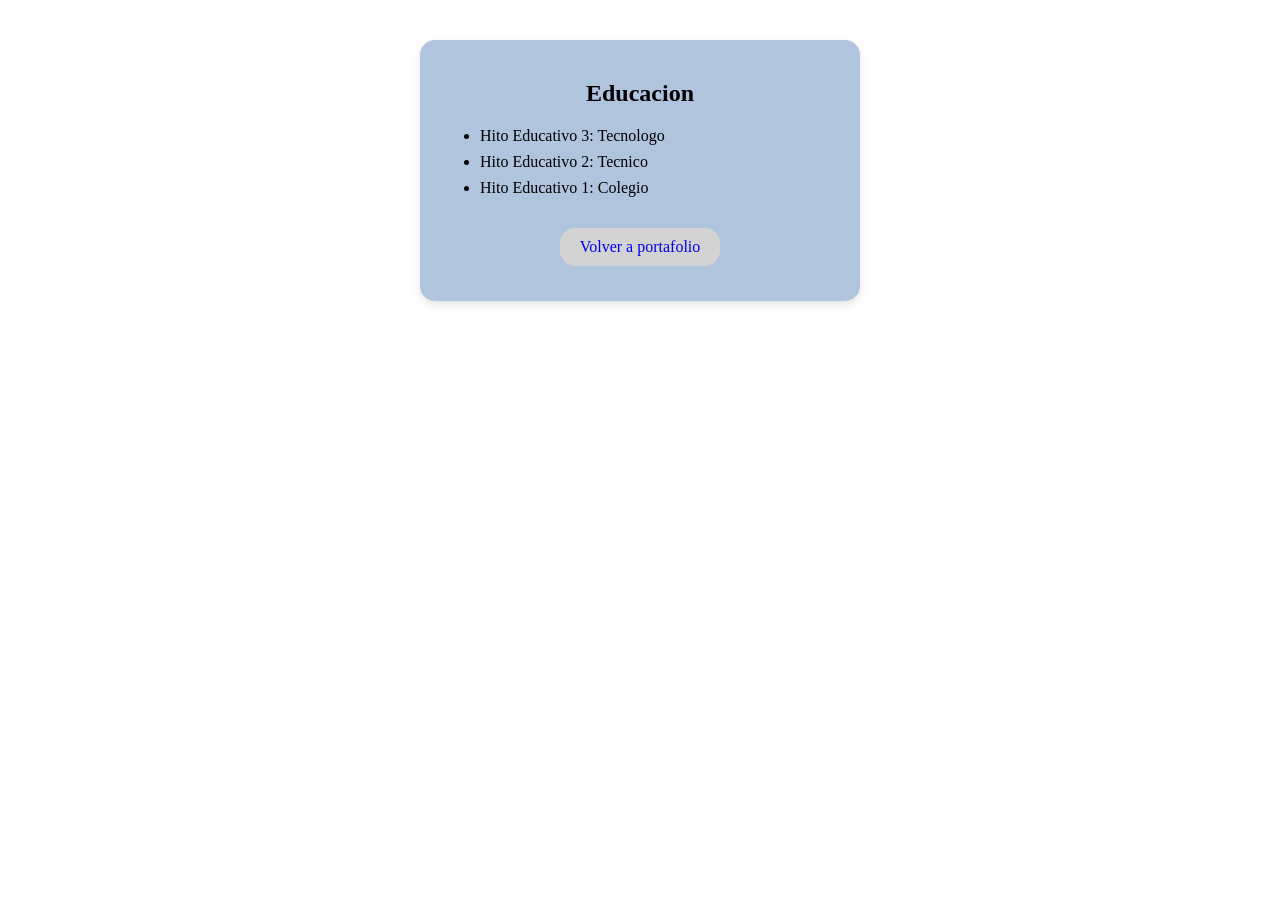
==== education.html @ 18ef1e5e "Mi cv" ====
<!DOCTYPE html>
<html lang="en">
<head>
    <meta charset="UTF-8">
    <link rel="stylesheet" href="./styles.css">
    <title>Educacion</title>
</head>
<body>

    <div class="card">
        <h2>Educacion</h2>

        <ul>
            
            <li>Hito Educativo 3: Tecnologo</li>
            <li>Hito Educativo 2: Tecnico</li>
            <li>Hito Educativo 1: Colegio</li>
        </ul>

        <a href="./index.html" class="link-card">Volver a portafolio</a>
    </div>
    
</body>
</html>
---- styles.css ----
.card{
    max-width: 400px;
    margin: 40px auto;
    background-color:lightsteelblue;
    padding: 20px;
    border-radius: 15px;
    text-align: center;
    box-shadow: 0 4px 8px rgba(0,0,0,0.1);
}

.avatar-container{ 
    margin-bottom: 20px;
}

.avatar{
    width: 120px;
    height: 120px;
    border-radius: 50%;
    object-fit: cover;
}

.description{
    margin-bottom: 15px;
}

.contact{
    margin-bottom: 15px;
    font-weight: bold;
}

.links a {
    margin-bottom:0 15px;
    text-decoration: none;
    color:rgba(7, 7, 7, 0.603) ;
    font-weight: bold;
}

.link-card{
    display: inline-block;
    margin: 15px;
    padding: 10px 20px;
    background:lightgrey;
    border-radius: 15px;
    text-decoration: none;
}

.card ul{
    text-align: left;
    margin-top: 10px;
}

.card li{
    margin-bottom: 8px;
}
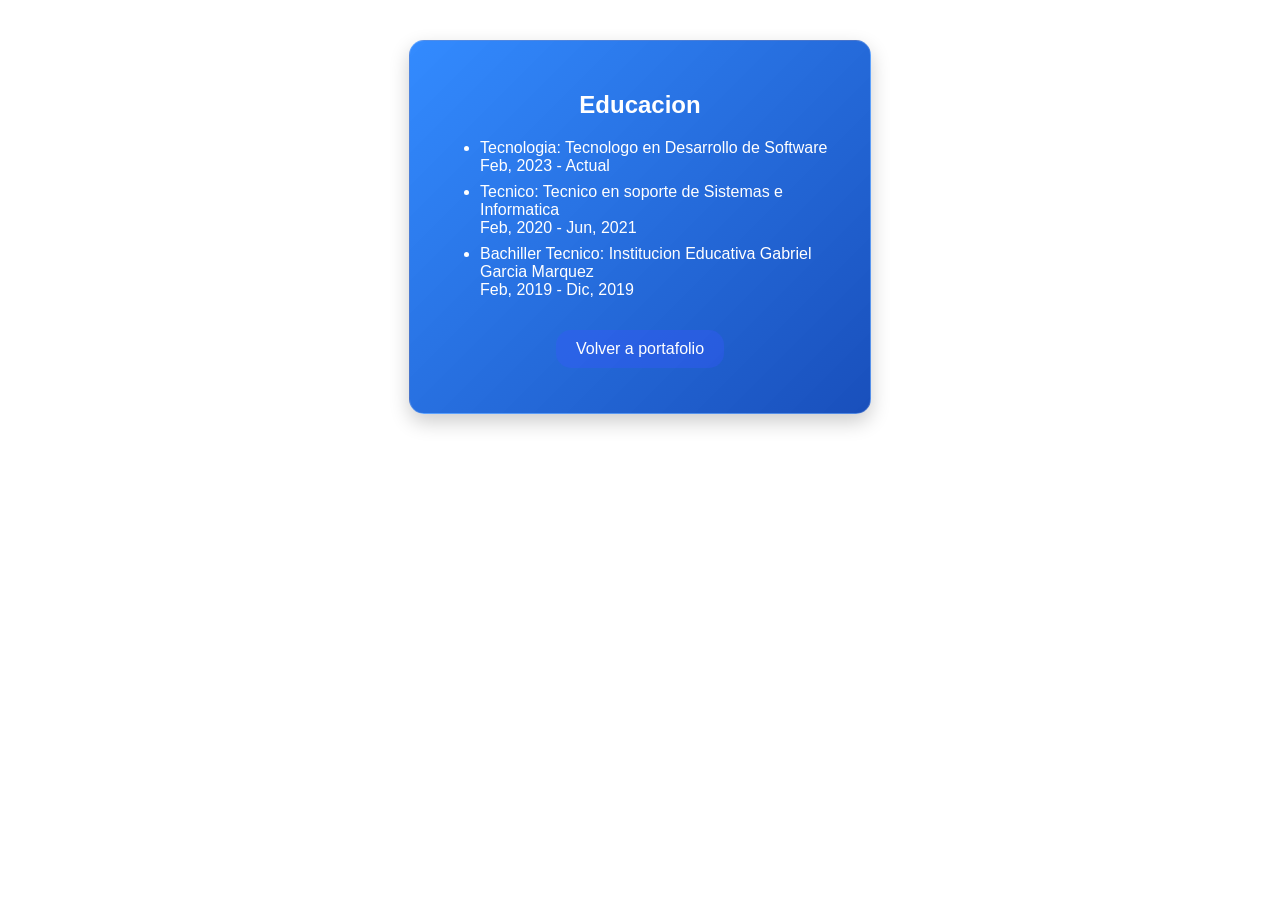
==== commit cb7b74c5: "Modifique mis css, actualice informacion sobre experiencia y educacion" ====
--- a/education.html
+++ b/education.html
@@ -11,10 +11,9 @@
         <h2>Educacion</h2>
 
         <ul>
-            
-            <li>Hito Educativo 3: Tecnologo</li>
-            <li>Hito Educativo 2: Tecnico</li>
-            <li>Hito Educativo 1: Colegio</li>
+            <li>Tecnologia: Tecnologo en Desarrollo de Software <br> Feb, 2023 - Actual</li>
+            <li>Tecnico: Tecnico en soporte de Sistemas e Informatica <br> Feb, 2020 - Jun, 2021</li>
+            <li>Bachiller Tecnico: Institucion Educativa Gabriel Garcia Marquez <br> Feb, 2019 - Dic, 2019</li>
         </ul>
 
         <a href="./index.html" class="link-card">Volver a portafolio</a>
--- a/styles.css
+++ b/styles.css
@@ -1,15 +1,26 @@
-.card{
+.card {
     max-width: 400px;
     margin: 40px auto;
-    background-color:lightsteelblue;
-    padding: 20px;
+    background: linear-gradient(135deg, rgba(0,110,255,0.8), rgba(0,60,180,0.9));
+    padding: 30px;
     border-radius: 15px;
     text-align: center;
-    box-shadow: 0 4px 8px rgba(0,0,0,0.1);
+    box-shadow: 0 8px 20px rgba(0, 0, 0, 0.2);
+    color: #fff;
+    font-family: 'Segoe UI', Tahoma, Geneva, Verdana, sans-serif;
+    backdrop-filter: blur(5px);
+    border: 1px solid rgba(255,255,255,0.2);
+    transition: transform 0.3s ease, box-shadow 0.3s ease;
+}
+
+.card:hover {
+    transform: translateY(-5px);
+    box-shadow: 0 12px 25px rgba(0, 0, 0, 0.3);
 }
 
 .avatar-container{ 
     margin-bottom: 20px;
+
 }
 
 .avatar{
@@ -21,34 +32,52 @@
 
 .description{
     margin-bottom: 15px;
+    color: white;
+    font-family:'Segoe UI', Tahoma, Geneva, Verdana, sans-serif;
 }
 
 .contact{
     margin-bottom: 15px;
     font-weight: bold;
+    color: white;
+    font-family:'Segoe UI', Tahoma, Geneva, Verdana, sans-serif;
 }
 
 .links a {
     margin-bottom:0 15px;
     text-decoration: none;
-    color:rgba(7, 7, 7, 0.603) ;
+    color:rgb(255, 255, 255) ;
     font-weight: bold;
+    font-family:'Segoe UI', Tahoma, Geneva, Verdana, sans-serif;
 }
+
+.links a:hover {
+    background-color: rgb(39, 82, 221); 
+    transform: translateX(10px);
+}
+
 
 .link-card{
     display: inline-block;
     margin: 15px;
     padding: 10px 20px;
-    background:lightgrey;
+    background:rgba(57, 87, 255, 0.336);
+    color: white;
     border-radius: 15px;
     text-decoration: none;
+}
+.card h2{
+    color: white;
+    font-weight: bold;
 }
 
 .card ul{
     text-align: left;
     margin-top: 10px;
+    color: white;
 }
 
 .card li{
     margin-bottom: 8px;
+    color: white;
 }
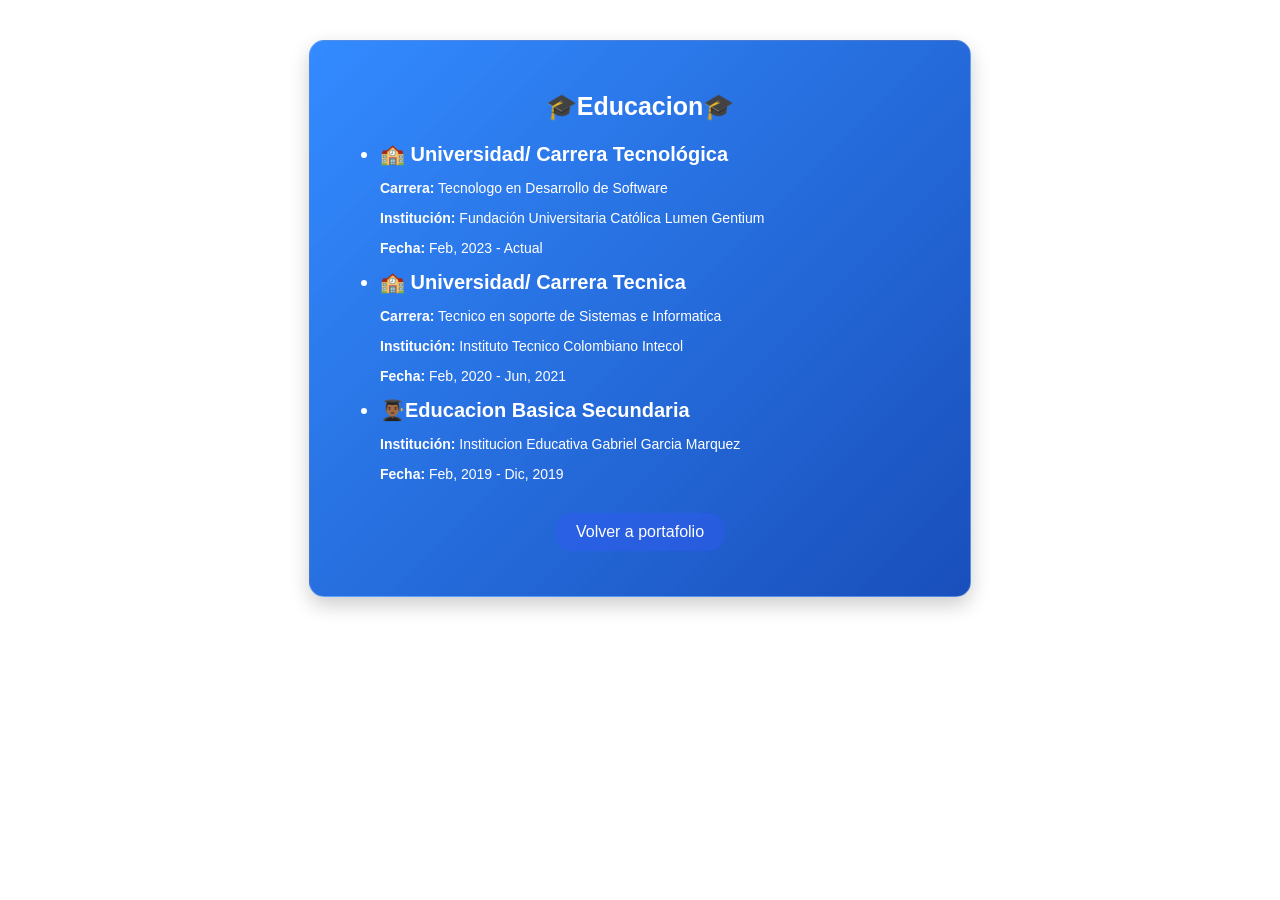
==== commit 3734372c: "Modifique mis css, actualice informacion sobre experiencia, educacion y index" ====
--- a/education.html
+++ b/education.html
@@ -8,12 +8,22 @@
 <body>
 
     <div class="card">
-        <h2>Educacion</h2>
+        <h2>🎓Educacion🎓</h2>
 
         <ul>
-            <li>Tecnologia: Tecnologo en Desarrollo de Software <br> Feb, 2023 - Actual</li>
-            <li>Tecnico: Tecnico en soporte de Sistemas e Informatica <br> Feb, 2020 - Jun, 2021</li>
-            <li>Bachiller Tecnico: Institucion Educativa Gabriel Garcia Marquez <br> Feb, 2019 - Dic, 2019</li>
+            <li>🏫 Universidad/ Carrera Tecnológica</li>
+                <p><strong> Carrera:</strong> Tecnologo en Desarrollo de Software</p>
+                <p><strong> Institución:</strong> Fundación Universitaria Católica Lumen Gentium</p>
+                <p><strong> Fecha:</strong>  Feb, 2023 - Actual</p>
+
+            <li>🏫 Universidad/ Carrera Tecnica</li>
+                <p><strong> Carrera:</strong> Tecnico en soporte de Sistemas e Informatica</p>
+                <p><strong> Institución:</strong> Instituto Tecnico Colombiano Intecol</p>
+                <p><strong> Fecha:</strong> Feb, 2020 - Jun, 2021</p>
+
+            <li>👨🏾‍🎓Educacion Basica Secundaria</li>
+                <p><strong> Institución:</strong> Institucion Educativa Gabriel Garcia Marquez</p>
+                <p><strong> Fecha:</strong> Feb, 2019 - Dic, 2019</p>
         </ul>
 
         <a href="./index.html" class="link-card">Volver a portafolio</a>
--- a/styles.css
+++ b/styles.css
@@ -1,5 +1,5 @@
 .card {
-    max-width: 400px;
+    max-width: 600px;
     margin: 40px auto;
     background: linear-gradient(135deg, rgba(0,110,255,0.8), rgba(0,60,180,0.9));
     padding: 30px;
@@ -24,8 +24,8 @@
 }
 
 .avatar{
-    width: 120px;
-    height: 120px;
+    width: 160px;
+    height: 160px;
     border-radius: 50%;
     object-fit: cover;
 }
@@ -66,9 +66,19 @@
     border-radius: 15px;
     text-decoration: none;
 }
+
+.contact a{
+    margin-bottom:0 15px;
+    text-decoration: none;
+    color:rgb(255, 255, 255) ;
+    font-weight: bold;
+    font-family:'Segoe UI', Tahoma, Geneva, Verdana, sans-serif;
+}
+
 .card h2{
     color: white;
     font-weight: bold;
+    font-size: 25px;
 }
 
 .card ul{
@@ -80,4 +90,32 @@
 .card li{
     margin-bottom: 8px;
     color: white;
+    font-weight: bold;
+    font-size: 20px;
+}
+
+.card p{
+    font-size: 14px;
+}
+
+.card2 p{
+    font-size: 14px;
+}
+
+.card2 li {
+    margin-bottom: 8px;
+    color: white;
+    font-size: 20px;
+    font-weight: normal;
+}
+
+.card3 p{
+    font-size: 14px;
+}
+
+.card3 li {
+    margin-bottom: 8px;
+    color: white;
+    font-size: 20px;
+    font-weight: normal;
 }
